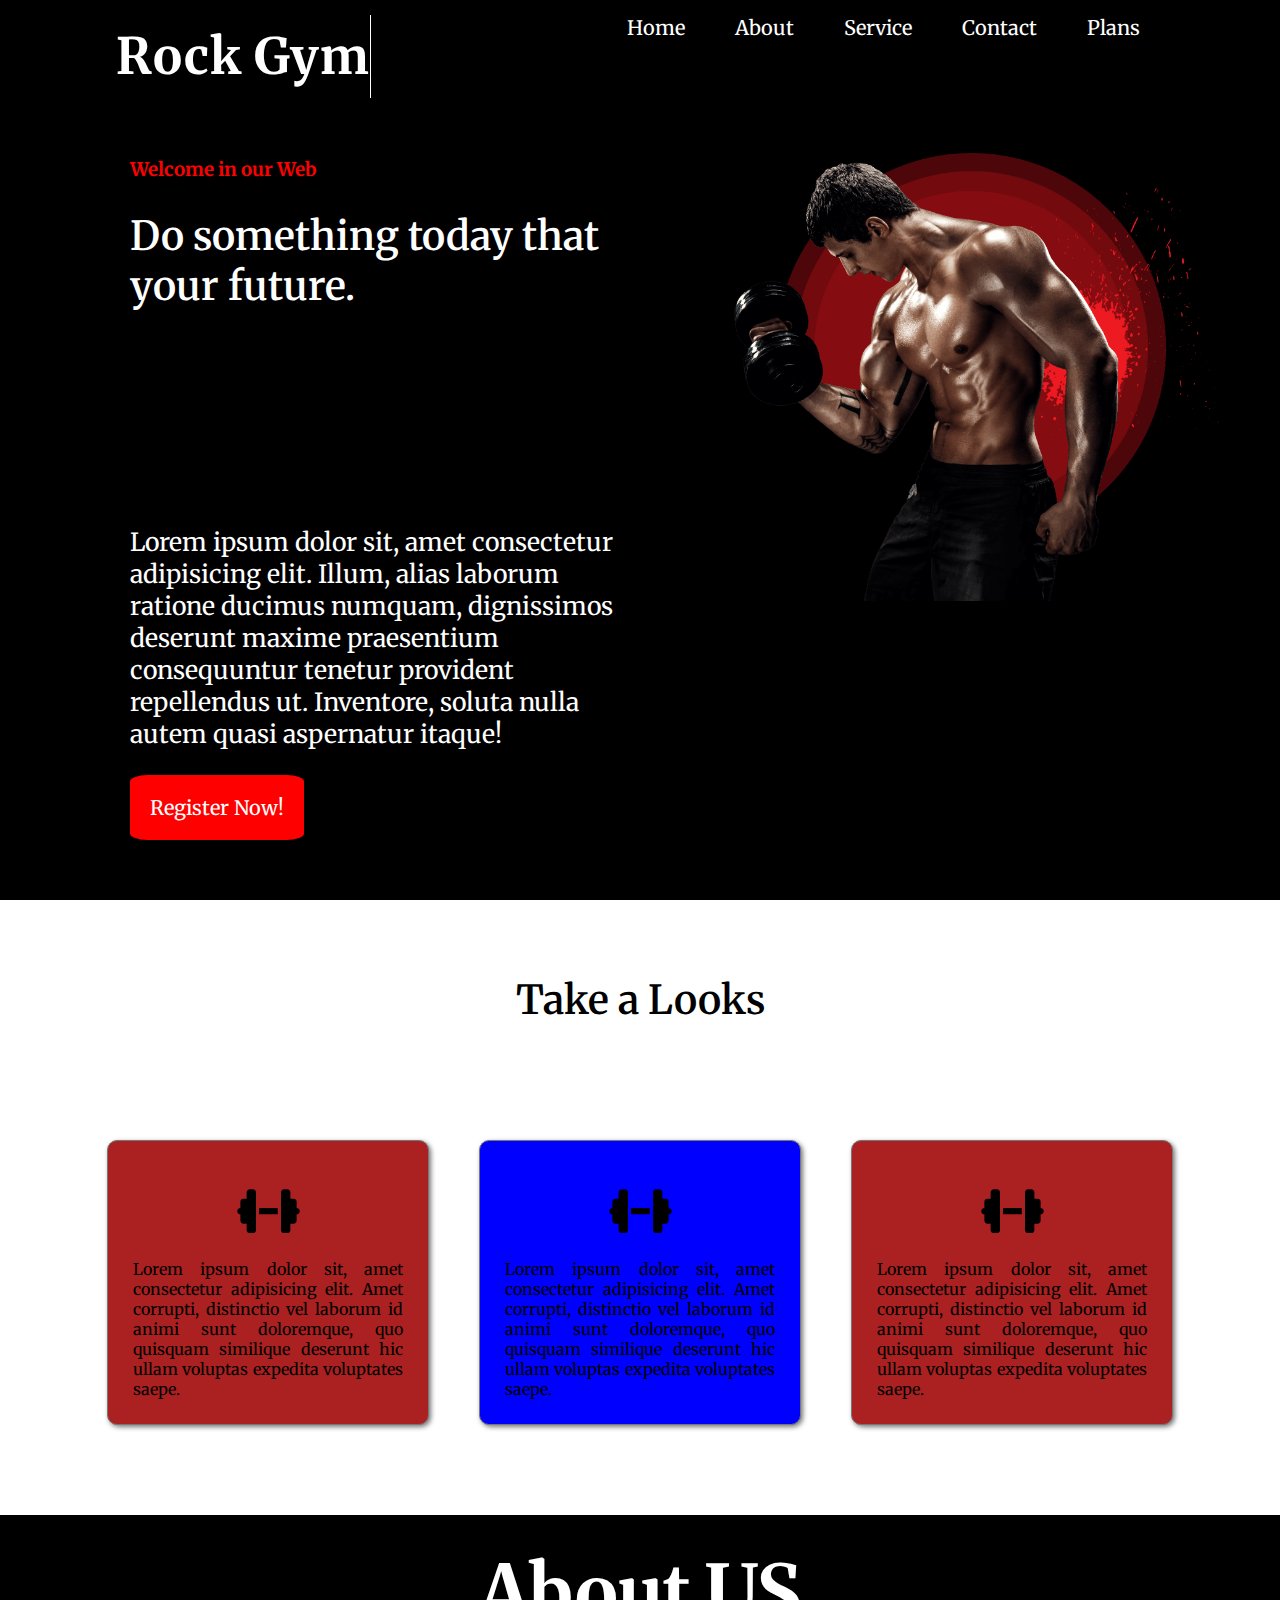
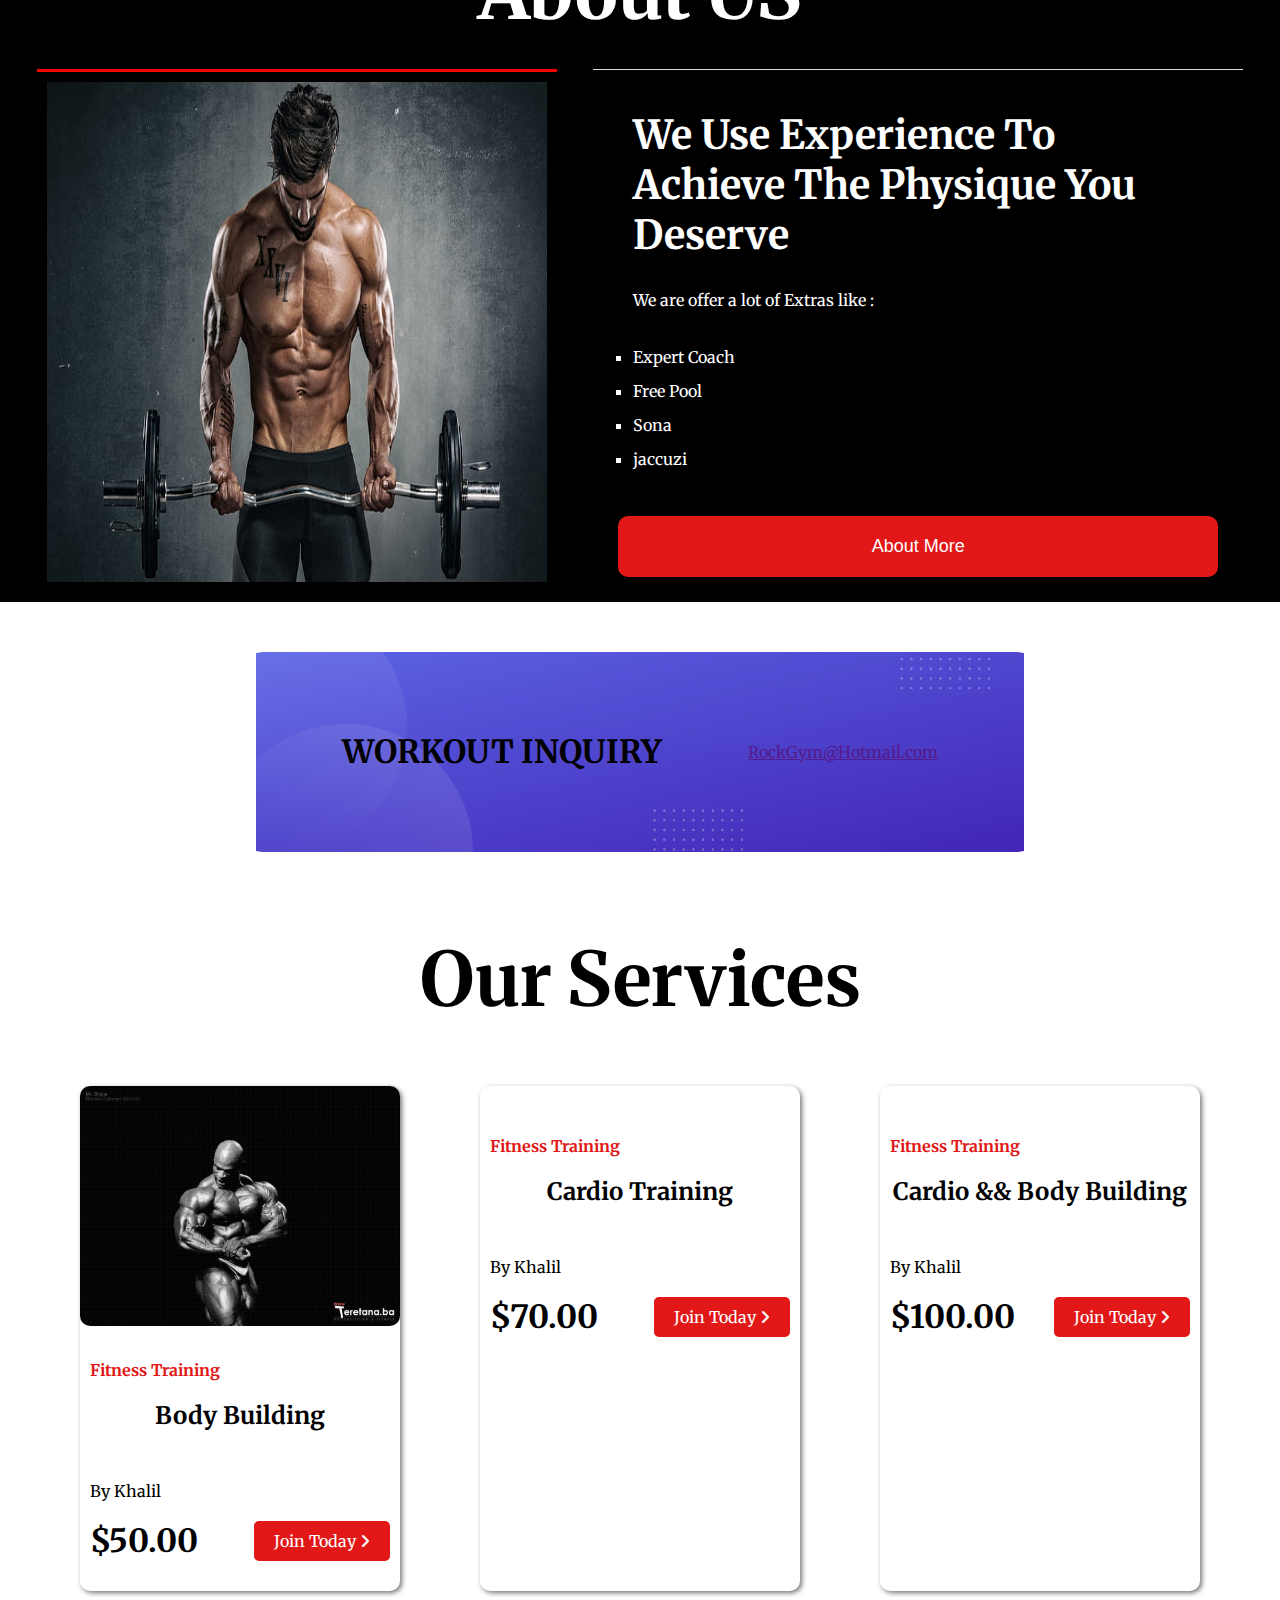
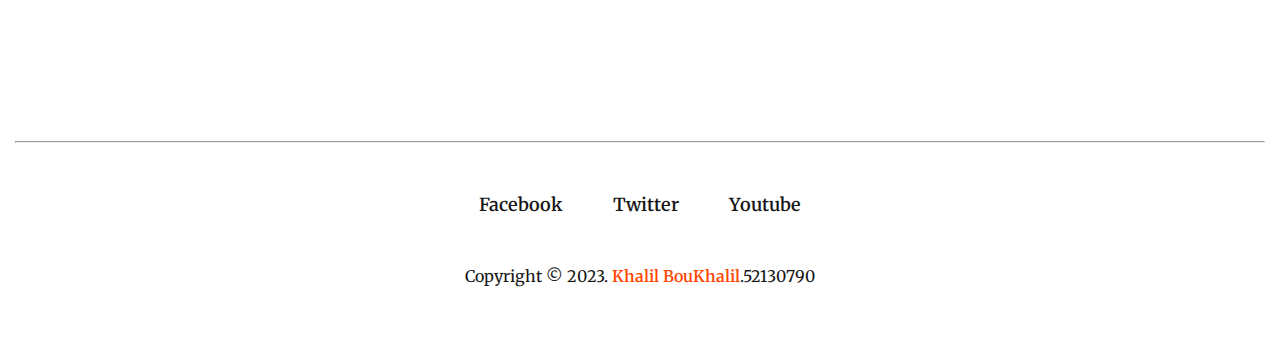
==== index.html @ 6e6fc2c3 "Files" ====
<!DOCTYPE html>
<html lang="en">
  <head>
    <meta charset="UTF-8" />
    <meta http-equiv="X-UA-Compatible" content="IE=edge" />
    <meta name="viewport" content="width=device-width, initial-scale=1.0" />
    <title>Gym Web</title>

    <link
      rel="stylesheet"
      href="https://cdnjs.cloudflare.com/ajax/libs/font-awesome/6.1.1/css/all.min.css"
    />
    <link
      rel="shortcut icon"
      href="img/icon/fabicon.webp"
      type="image/x-icon"
    />

    <link rel="stylesheet" href="style.css" />
  </head>
  <body>
    <header class="header">
      <nav class="navBar">
        <div class="branding">
          <h1>Rock Gym</h1>
        </div>
        <ul class="navMenu">
          <li><a href="#home">Home</a></li>
          <li><a href="#about-us">About</a></li>
          <li><a href="#services">Service</a></li>
          <li><a href="#contact">Contact</a></li>
          <li><a href="#plans">Plans</a></li>
        </ul>
      </nav>
      <div class="banner" id="home">
        <div class="desc flex-width">
          <h3>Welcome in our Web</h3>
          <h1 class="title">Do something today that your future.</h1>
          <p>
            Lorem ipsum dolor sit, amet consectetur adipisicing elit. Illum,
            alias laborum ratione ducimus numquam, dignissimos deserunt maxime
            praesentium consequuntur tenetur provident repellendus ut.
            Inventore, soluta nulla autem quasi aspernatur itaque!
          </p>
          <a href="Register.html">Register Now!</a>
          
        </div>
        <div class="img-box flex-width">
          <img src="img/home-bg.png" alt="" />
        </div>
      </div>
    </header>

    <section class="plans" id="plans">
      <h1>Take a Looks</h1>
      <div class="contents">
        <div class="content-box box1" >
          <h1><i class="fa-solid fa-dumbbell"></i></h1>
          <p>
            Lorem ipsum dolor sit, amet consectetur adipisicing elit. Amet
            corrupti, distinctio vel laborum id animi sunt doloremque, quo
            quisquam similique deserunt hic ullam voluptas expedita voluptates
            saepe.
          </p>
         
        </div>
        <div class="content-box box2">
          <h1><i class="fa-solid fa-dumbbell"></i></h1>
          <p>
            Lorem ipsum dolor sit, amet consectetur adipisicing elit. Amet
            corrupti, distinctio vel laborum id animi sunt doloremque, quo
            quisquam similique deserunt hic ullam voluptas expedita voluptates
            saepe.
          </p>
         
        </div>
        <div class="content-box box3">
          <h1><i class="fa-solid fa-dumbbell"></i></h1>
          <p>
            Lorem ipsum dolor sit, amet consectetur adipisicing elit. Amet
            corrupti, distinctio vel laborum id animi sunt doloremque, quo
            quisquam similique deserunt hic ullam voluptas expedita voluptates
            saepe.
          </p>
         
        </div>
      </div>
    </section>
    <section class="about-us" id="about-us">
      <h1 class="section-title">About US</h1>
      <div class="about">
        <div class="about-left">
          <div class="about-img">
           
            <div class="about-img2">
              <img src="/img/image1.jpeg" alt="img not found!" />
            </div>
          </div>
        </div>
        <div class="about-right">
          <h1 class="info-title">
            We Use Experience To Achieve The Physique You Deserve
          </h1>
          <p>
            We are offer a lot of Extras like :
          </p>
          <ul class="list-container">
            <li>Expert Coach</li>
            <li>Free Pool </li>
            <li>Sona</li>
            <li>jaccuzi </li>
            
          </ul>
          <button class="about-btn">About More</button>
        </div>
      </div>
    </section>
    <section class="inquery" id="contact">
      <div class="inquery-box">
        <h1>WORKOUT INQUIRY</h1>
        <a href=""><p>RockGym@Hotmail.com</p></a>
        
      </div>
    </section>
    <section class="our-services" id="services">
      <h1 class="section-title">Our Services</h1>
      <div class="services">
        <div class="service">
          <img src="/img/Ronnie coleman.webp" alt="" />
          <div class="service-description">
            <h4>fitness Training</h4>
            <h2>Body Building</h2>
            <span>by Khalil</span>
            <div class="price">
              <h1>$50.00</h1>
              <a href="Register.html" class="btn-join join1"
                >Join Today <i class="fa-solid fa-angle-right"></i
              ></a>
            </div>
          </div>
        </div>
        <div class="service">
          <img src="/img/cardio2.jpeg" alt="" />
          <div class="service-description">
            <h4>fitness Training</h4>
            <h2>Cardio Training </h2>
            <span>by Khalil</span>
            <div class="price">
              <h1>$70.00</h1>
              <a href="Register.html" class="btn-join join2"
                >Join Today <i class="fa-solid fa-angle-right"></i
              ></a>
            </div>
          </div>
        </div>
        <div class="service">
          <img src="img/services/service1.jpg" alt="" />
          <div class="service-description">
            <h4>fitness Training</h4>
            <h2>Cardio && Body Building</h2>
            <span>by Khalil</span>
            <div class="price">
              <h1>$100.00</h1>
              <a href="Register.html" class="btn-join join3"
                >Join Today <i class="fa-solid fa-angle-right"></i
              ></a>
            </div>
          </div>
        </div>
      </div>
    </section>
    <footer class="footer">
      <hr />

      <div class="social" >
        <a href="#">Facebook</a>
        <a href="#">Twitter</a>
        <a href="#">Youtube</a>
      </div>
      <p>Copyright &copy 2023. <span>Khalil BouKhalil</span>.52130790</p>
    </footer>
    <script src="index.js"></script>
  </body>
</html>
---- style.css ----
@import url("https://fonts.googleapis.com/css2?family=Roboto:wght@300;400;500;700&display=swap");

@import url("https://fonts.googleapis.com/css2?family=Merriweather:wght@300;400;700;900&display=swap");

* {
  margin: 0;
  padding: 0;
  transition: 0.8s all ease;
}

body {
  font-family: "Merriweather", serif;
}

.flex-width {
  width: 45%;
}

.header {
  height: 100vh;
  background-color: #000;
}

.branding {
  padding: 15px 0;
  color: #fff;
  font-size: 25px;
  font-weight: 600;
}
.branding h1 {
  overflow: hidden;
  border-right: 1.3px solid #fff;
  white-space: nowrap;
  margin: 0 auto;
  letter-spacing: 1px;
  animation: typing 3.5s steps(60, end), blink-cursor 0.75s step-end infinite;
}

@keyframes typing {
  from {
    width: 0;
  }
  to {
    width: 100%;
  }
}

@keyframes blink-cursor {
  from,
  to {
    border-color: transparent;
  }
  50% {
    border-color: orange;
  }
}

.navBar {
  display: flex;
  justify-content: space-around;
}

.navMenu {
  display: flex;
  background-color: #000;
}

.navMenu li {
  padding: 15px;
  list-style: none;
}

.navMenu li a {
  text-decoration: none;
  color: #fff;
  font-size: 20px;
  font-weight: 400;
  padding: 10px;
  border-radius: 5px;
  cursor: pointer;
}

.navMenu li a:hover {
  background-color: dodgerblue;
}
.banner p{
  margin-bottom: 30px;
}
.banner {
  display: flex;
}
.banner a {
  padding-top: 10px;
text-decoration: none;
background-color: red;
padding: 20px;
border-radius: 10%;
transition: 1.1s ease;
color: white;
font-size: 20px;
}
.banner a:hover {
transform: scale(1.2);
color: blue;
}
.desc {
  padding: 30px;
  margin: 0 2%;
  margin-left: 100px;
  color: #fff;
}

.desc h3 {
  color: red;
  padding: 15px 0;
}

.desc h1 {
  font-size: 40px;
  font-weight: 600;
  padding: 15px 0;
}

.desc p {
  padding: 15px 0;
}

.btn {
  display: inline-block;
  text-decoration: none;
  color: #fff;
  background-color: red;
  padding: 20px 50px;
  margin: 25px;
  border-radius: 5px;
  font-size: 18px;
 
}

.btn:hover {
  background-color: dodgerblue;
}

.img-box {
  padding: 35px;
  margin: 0 2%;
  margin-top: 5px;
}

.img-box img {
  width: 100%;
}

.plans {
  display: flex;
  flex-direction: column;
  justify-content: center;
  align-items: center;
  margin-bottom: 75px;
}

.plans h1 {
  padding: 25px;
  margin-top: 50px;
  font-size: 40px;
  font-weight: 600;
}

.contents {
  display: flex;
  justify-content: center;
  align-items: center;
  margin-top: 75px;
}

.content-box {
  width: 270px;
  padding: 25px;
  text-align: justify;
  margin: 15px 25px;
  box-shadow: 2px 2px 5px #777;
  border: 1px solid #777;
  border-radius: 10px;
  transition: 1s all ease;
}

.content-box h1 {
  margin: 0 !important;
  font-size: 50px;
  font-weight: 600;
  text-align: center;
  padding: 15px;
}

.about-us {
  background-color: #000;
  color: #fff;
}

.section-title {
  font-size: 75px;
  font-weight: 700;
  text-align: center;
  padding: 30px 0;
}

.about {
  display: flex;
  width: 100%;
  margin: 0 auto;
  justify-content: space-evenly;
}

.about-left {
  width: 520px;
  border-top: 3px solid red;

}

.about-img {
display: flex;
}



.about-img2 img {
  height: 500px;
  margin-right: 90px;
  width: 500px;
  padding: 10px;
 
  
}

.about-right {
  width: 600px;
  border-top: 1px solid #ddd;
  padding: 25px;
}

.info-title {
  font-size: 40px;
  padding: 15px;
}

.about-right p {
  padding: 15px;
}

.list-container {
  padding: 15px;
}

.list-container li {
  list-style: square;
  padding: 7px 0;
}

.about-btn {
  display: inline-block;
  padding: 20px 40px;
  background-color: #e21717;
  color: #fff;
  font-size: 18px;
  font-weight: 500;
  border-radius: 10px;
  margin-top: 25px;
}

.about-btn:hover {
  background-color: dodgerblue;
}

.inquery {
  display: flex;
  justify-content: center;
  align-items: center;
  width: 100%;
  margin: 50px 0;
}

.inquery-box {
  display: flex;
  width: 60%;
  height: 200px;
  background-image: url("img/shape/bgshape.png");
  background-size: cover;
  background-position: center;
  background-repeat: no-repeat;
  align-items: center;
  justify-content: space-evenly;
}

.btn-chat {
  background-color: #ddd;
  text-decoration: none;
  padding: 10px 30px;
  border-radius: 5px;
  color: #161616;
}

.btn-chat:hover {
  background-color: #e21717;
  color: #fff;
}

.our-services {
  margin-top: 50px;
  margin-bottom: 75px;
}

.services {
  display: flex;
  justify-content: space-evenly;
  margin-top: 30px;
}

.service {
  width: 25%;
  box-shadow: 2px 2px 5px #777;
  border-radius: 10px;
}

.service img {
  width: 100%;
  border-radius: 10px;
}

.service-description {
  padding: 20px 10px;
}

.service-description h4 {
  color: #e21717;
  padding: 10px 0;
  text-transform: capitalize;
}

.service-description h2,
h1 {
  padding: 10px 0;
}

.service-description span {
  display: inline-block;
  padding: 10px 0;
  text-transform: capitalize;
}

.price {
  display: flex;
  align-items: center;
  justify-content: space-between;
}

.btn-join {
  display: inline-block;
  background-color: #e21717;
  text-decoration: none;
  padding: 10px 20px;
  border-radius: 5px;
  color: #fff;
}
.btn-join:hover {
  background-color: dodgerblue;
}

.footer {
  padding: 75px 15px;
}

.social {
  display: flex;
  justify-content: center;
  padding: 50px 0;
}

.social a {
  text-decoration: none;
  color: #161616;
  font-size: 18px;
  font-weight: 600;
  padding: 0 25px;
}

.social a:hover {
  color: #e21717;
  text-decoration: underline;
}

.footer p {
  text-align: center;
  color: #161616;
}

.footer p span {
  color: orangered;
  font-weight: 600;
}
.box1{
  background-color:rgb(171, 33, 33);
  
}
.contents{
  transition: 1.1s ease;
}
.contents :hover{
  transform: scale(1.1);
  cursor: pointer;
  
}
.contents a{
  text-decoration: none;
  transition: 0.8s ease;
  font-size: 2em;
  margin-left: 95px;
  
}
.contents a:hover{
  transform: scale(2.2);
}
.box2{
  background-color: blue;
}
.box3{
  background-color:rgb(171, 33, 33);
}
.services{
  transition: 1.1s ease;
}
.services :hover{
transform: scale(1.01);
}
.regheader{
  display: flex;
  justify-content: space-between;
color: red;

}
.regheader a{
  display: block;
text-decoration: none;
font-size: 1.4em;
padding-top: 13px;
padding-right: 50px;

}
.regheader a:hover{

  color: red;
 
}
.registration{
  background: url(/img/Gym12.jpeg);
  background-size: cover;
  min-height:100vh;
}
.registration {
  display: flex;
      justify-content: center;
      align-items: center;
      height: 100vh;
      margin: 0;
      font-family: Arial, sans-serif;
      background-color: #f7f7f7;
    }

    h2 {
      text-align: center;
      margin-bottom: 30px;
    }

    form {
      width: 900px;
      height: 400px;;
      padding: 20px;
      border: 1px solid #ccc;
      border-radius: 5px;
      background-color: #fff;
    }

    label {
      display: block;
      margin-bottom: 10px;
    }

    input, select {
      width: 99%;
      padding: 10px;
      border: 1px solid #ccc;
      border-radius: 3px;
    }

    button {
      display: block;
      width: 100%;
      padding: 30px;
      margin-top: 20px;
      border: none;
      border-radius: 5px;
      background-color: #4CAF50;
      color: #fff;
      cursor: pointer;
    transition: 1.1s ease;
    }
    button:hover{
      transform: scale(1.03);
    }
    .registration a{
      text-decoration: none;
      display: flex;
      justify-content: center;
      padding-top: 45px;
      font-size: 1.3em;
      color: black;
    }
    .registration a:hover{
      color: red;
    }

.flex-width p{
  display: block;
  margin-top: 100px;
  padding-top: 100px;
  font-size: 25px;
}
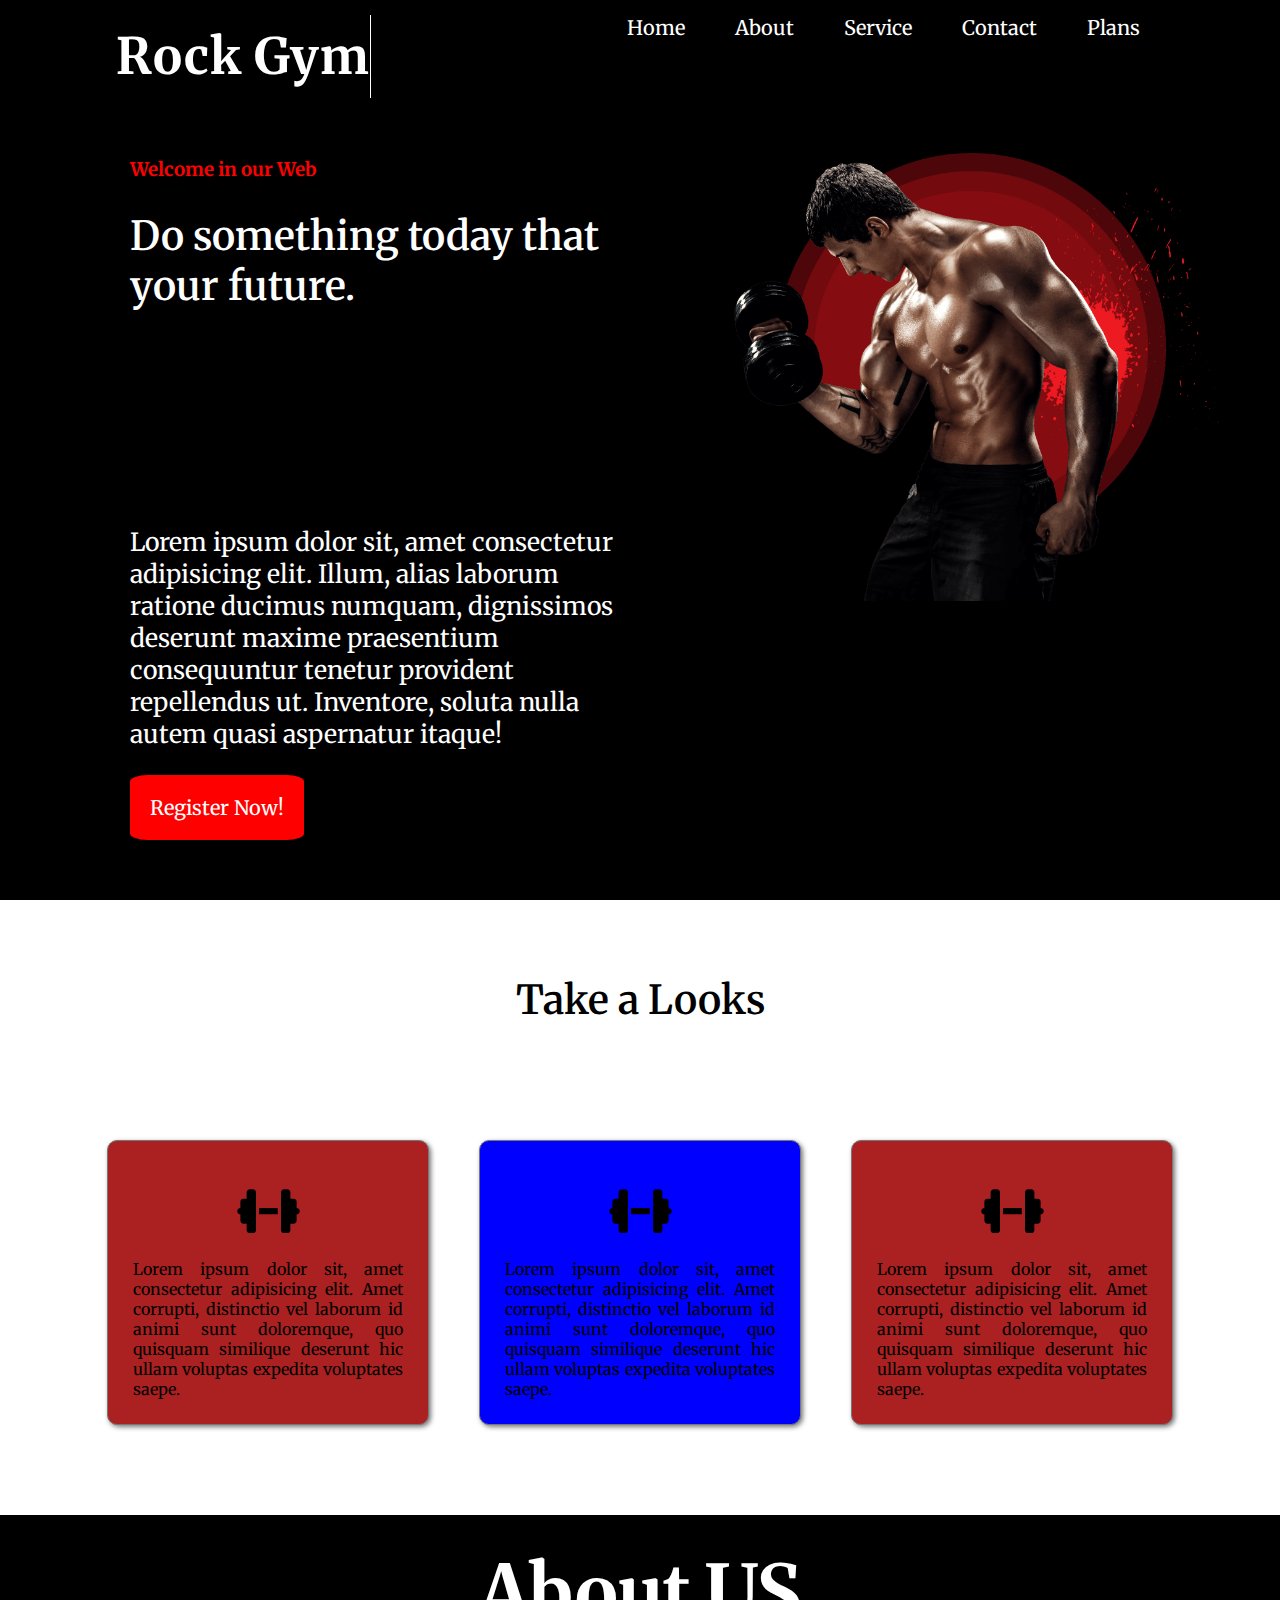
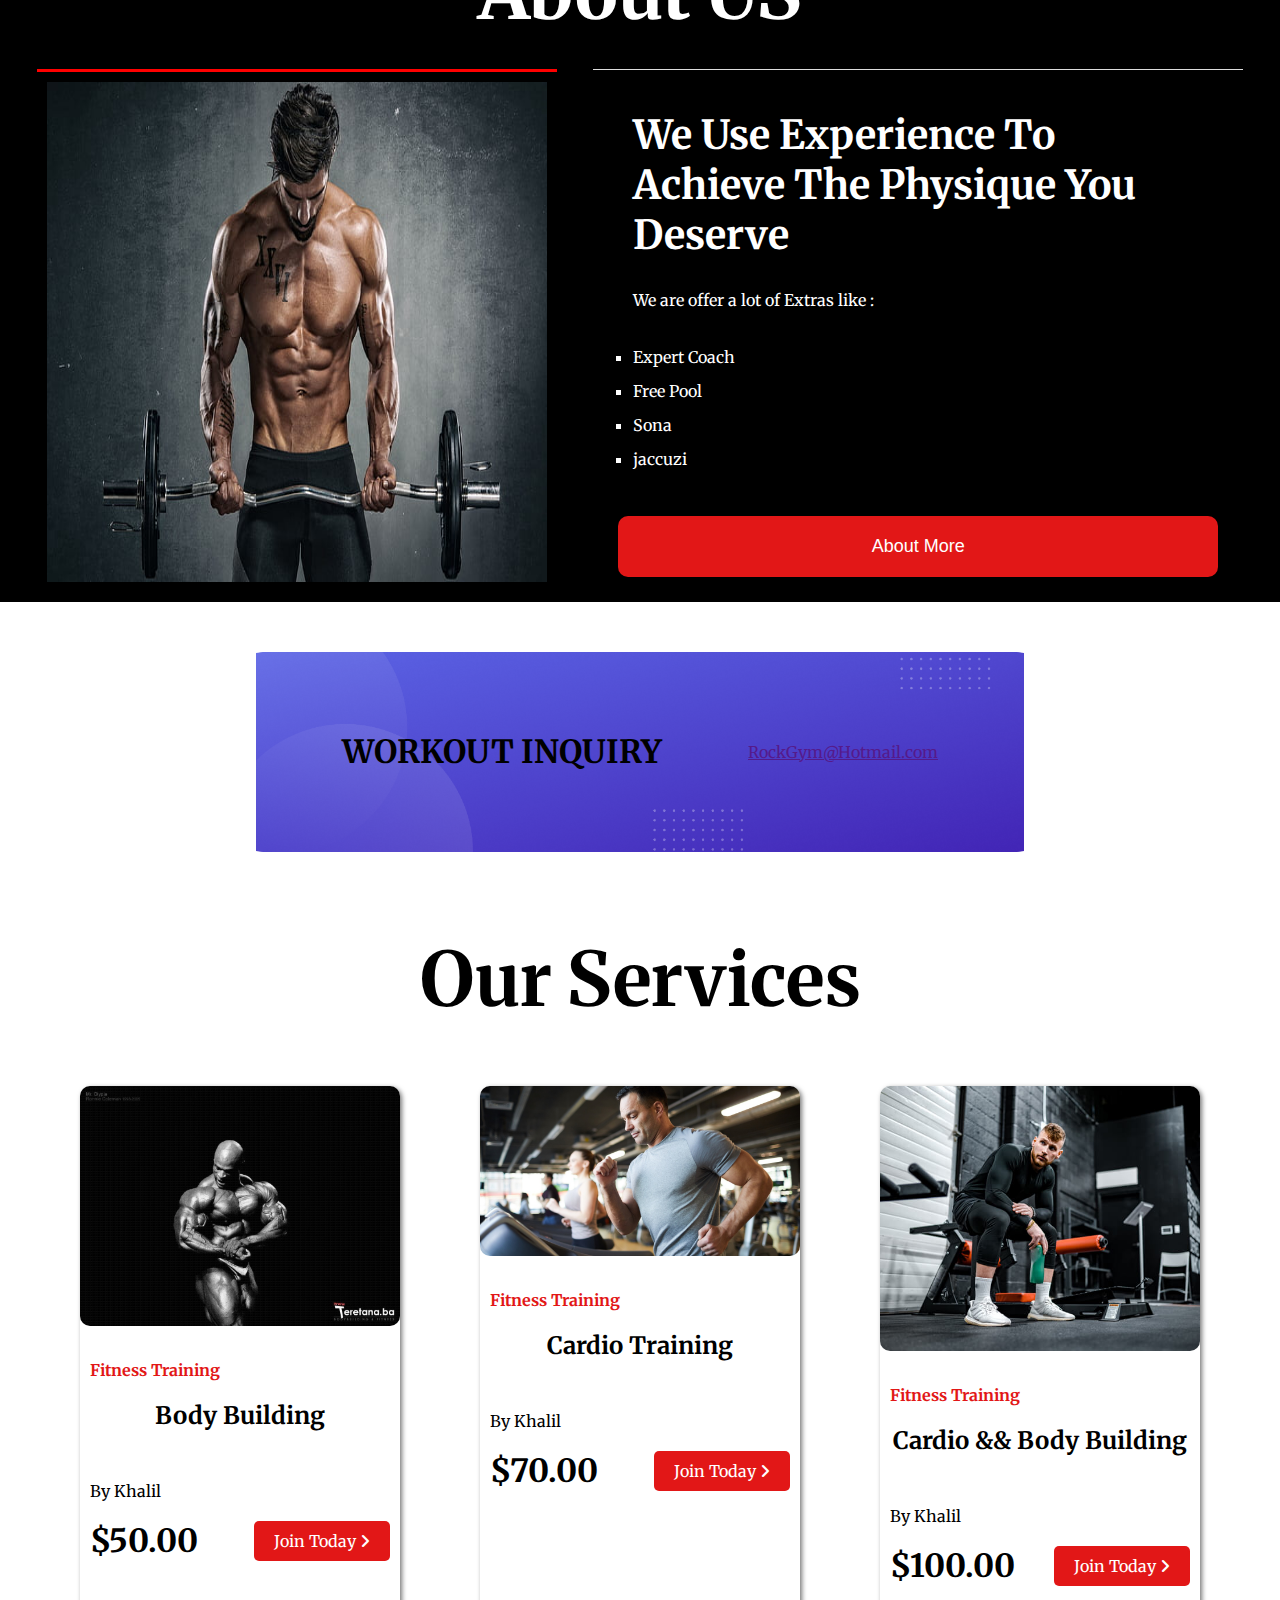
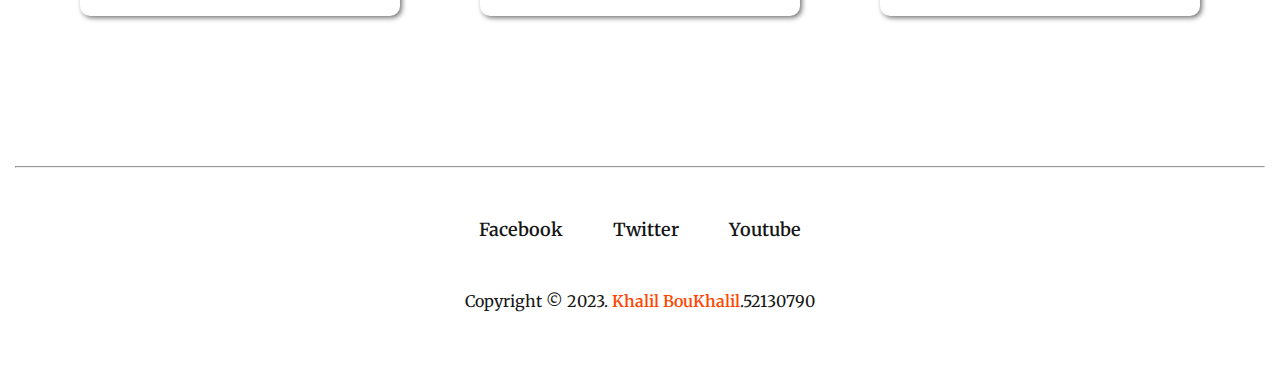
==== commit f407b842: "Files" ====
--- a/index.html
+++ b/index.html
@@ -154,7 +154,7 @@
           </div>
         </div>
         <div class="service">
-          <img src="img/services/service1.jpg" alt="" />
+          <img src="img/service1.jpg" alt="" />
           <div class="service-description">
             <h4>fitness Training</h4>
             <h2>Cardio && Body Building</h2>
